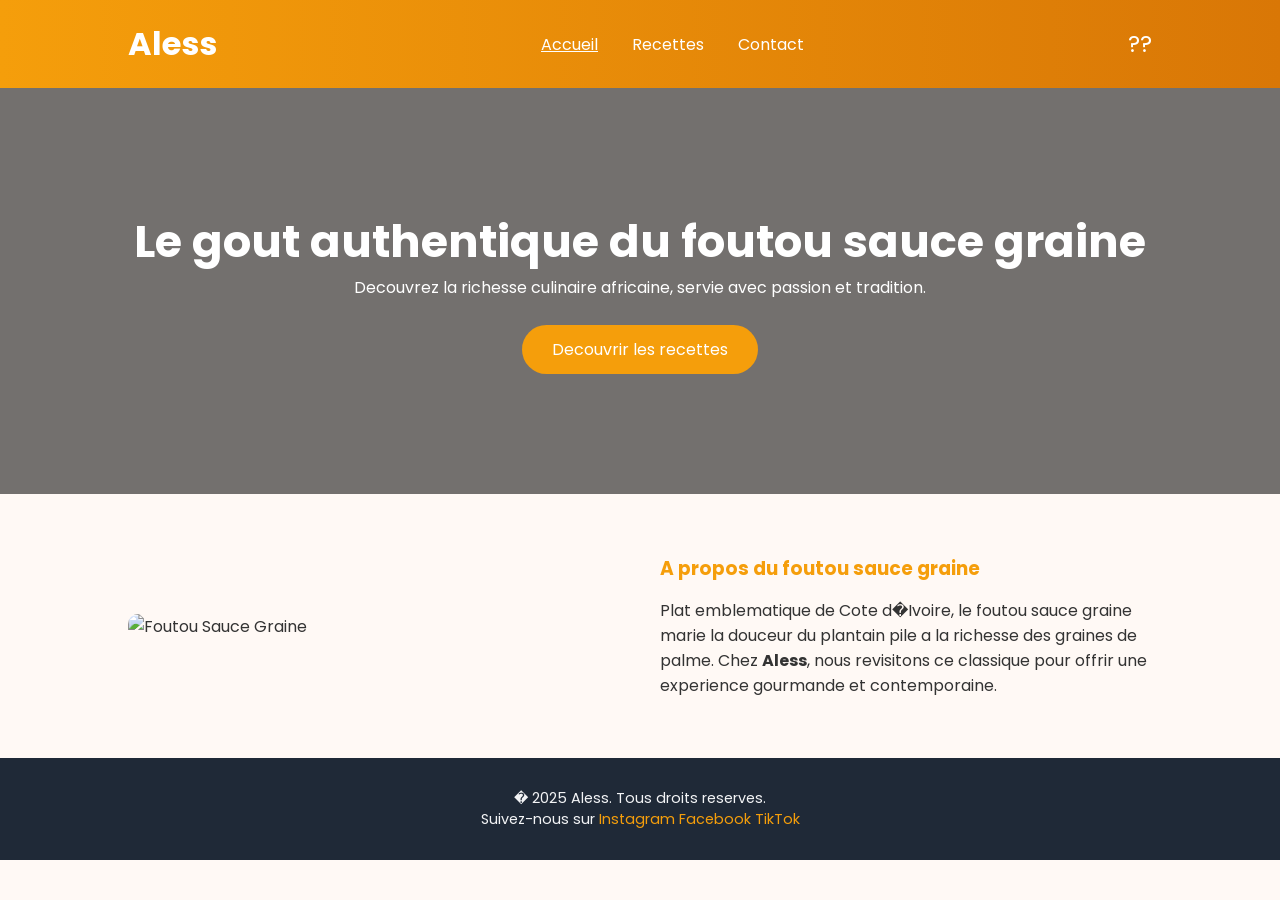
==== index.html @ 9a4a41c0 "V1.0" ====
<!DOCTYPE html>
<html lang="fr">
<head>
  <meta charset="UTF-8">
  <meta name="viewport" content="width=device-width, initial-scale=1.0">
  <meta http-equiv="X-UA-Compatible" content="IE=edge">
  <title>Aless - Foutou Sauce Graine</title>
  <link rel="stylesheet" href="style.css">
  <link href="https://fonts.googleapis.com/css2?family=Poppins:wght@400;600&display=swap" rel="stylesheet">
</head>
<body>
  <header>
    <h1>Aless</h1>
    <nav>
      <a href="index.html" class="active">Accueil</a>
      <a href="recettes.html">Recettes</a>
      <a href="#contact">Contact</a>
    </nav>
    <button id="theme-toggle">??</button>
  </header>

  <section class="hero">
    <h2>Le gout authentique du foutou sauce graine</h2>
    <p>Decouvrez la richesse culinaire africaine, servie avec passion et tradition.</p>
    <button class="cta" onclick="location.href='recettes.html'">Decouvrir les recettes</button>
  </section>

  <section class="about">
    <img src="https://www.jeuneafrique.com/cdn-cgi/image/q=100,f=auto,metadata=none,width=1256,height=628/https://www.jeuneafrique.com/medias/2021/12/13/jad20211213-culture-gastronomie5-foutou.jpg" alt="Foutou Sauce Graine">
    <div class="about-text">
      <h3>A propos du foutou sauce graine</h3>
      <p>
        Plat emblematique de Cote d�Ivoire, le foutou sauce graine marie la douceur du plantain pile 
        a la richesse des graines de palme.  
        Chez <strong>Aless</strong>, nous revisitons ce classique pour offrir une experience 
        gourmande et contemporaine.
      </p>
    </div>
  </section>

  <footer id="contact">
    <p>� 2025 Aless. Tous droits reserves.</p>
    <p>Suivez-nous sur 
      <a href="#">Instagram</a>  
      <a href="#">Facebook</a>  
      <a href="#">TikTok</a>
    </p>
  </footer>

  <!-- Le script est charg� ici, � la fin -->
  <script src="script.js"></script>
</body>
</html>
---- style.css ----
* {
  margin: 0;
  padding: 0;
  box-sizing: border-box;
  font-family: 'Poppins', sans-serif;
}

body {
  background: var(--bg);
  color: var(--text);
  transition: 0.3s ease;
}

:root {
  --bg: #fff9f5;
  --text: #333;
  --accent: #f59e0b;
  --dark-bg: #1f2937;
  --dark-text: #f3f4f6;
}

body.dark {
  --bg: #1f2937;
  --text: #f3f4f6;
}

header {
  background: linear-gradient(90deg, #f59e0b, #d97706);
  color: white;
  padding: 20px 10%;
  display: flex;
  justify-content: space-between;
  align-items: center;
  position: sticky;
  top: 0;
  z-index: 10;
}

header nav a {
  margin: 0 15px;
  color: white;
  text-decoration: none;
  transition: 0.3s;
}

header nav a:hover, header nav a.active {
  text-decoration: underline;
}

#theme-toggle {
  background: transparent;
  border: none;
  font-size: 1.4em;
  cursor: pointer;
  color: white;
}

.hero {
  background: url('https://images.unsplash.com/photo-1604908177522-040b3b5f84a3?auto=format&fit=crop&w=1200&q=80') center/cover no-repeat;
  color: white;
  text-align: center;
  padding: 120px 20px;
  position: relative;
}

.hero::after {
  content: "";
  position: absolute;
  inset: 0;
  background: rgba(0, 0, 0, 0.55);
}

.hero h2, .hero p, .hero button {
  position: relative;
  z-index: 1;
}

.hero h2 {
  font-size: 2.8em;
}

.hero .cta {
  margin-top: 25px;
  background: var(--accent);
  border: none;
  padding: 12px 30px;
  color: white;
  border-radius: 25px;
  font-size: 1em;
  cursor: pointer;
  transition: 0.3s;
}

.hero .cta:hover {
  background: #d97706;
}

.about {
  display: flex;
  flex-wrap: wrap;
  padding: 60px 10%;
  align-items: center;
  gap: 40px;
}

.about img {
  flex: 1;
  width: 100%;
  border-radius: 10px;
}

.about-text {
  flex: 1;
}

.about-text h3 {
  color: var(--accent);
  margin-bottom: 15px;
}

.recipes {
  padding: 60px 10%;
  text-align: center;
}

.recipes h2 {
  color: var(--accent);
  margin-bottom: 40px;
}

.recipe-card {
  display: inline-block;
  width: 280px;
  margin: 15px;
  background: white;
  border-radius: 10px;
  overflow: hidden;
  box-shadow: 0 5px 15px rgba(0,0,0,0.1);
  transition: 0.3s;
}

body.dark .recipe-card {
  background: #2d3748;
}

.recipe-card:hover {
  transform: translateY(-5px);
}

.recipe-card img {
  width: 100%;
  height: 180px;
  object-fit: cover;
}

.recipe-card h3 {
  margin: 15px 0 10px;
}

.recipe-card p {
  padding: 0 15px 20px;
  font-size: 0.9em;
  color: #555;
}

body.dark .recipe-card p {
  color: #ddd;
}

footer {
  background: var(--dark-bg);
  color: var(--dark-text);
  text-align: center;
  padding: 30px 10%;
  font-size: 0.9em;
}

footer a {
  color: var(--accent);
  text-decoration: none;
}

footer a:hover {
  text-decoration: underline;
}
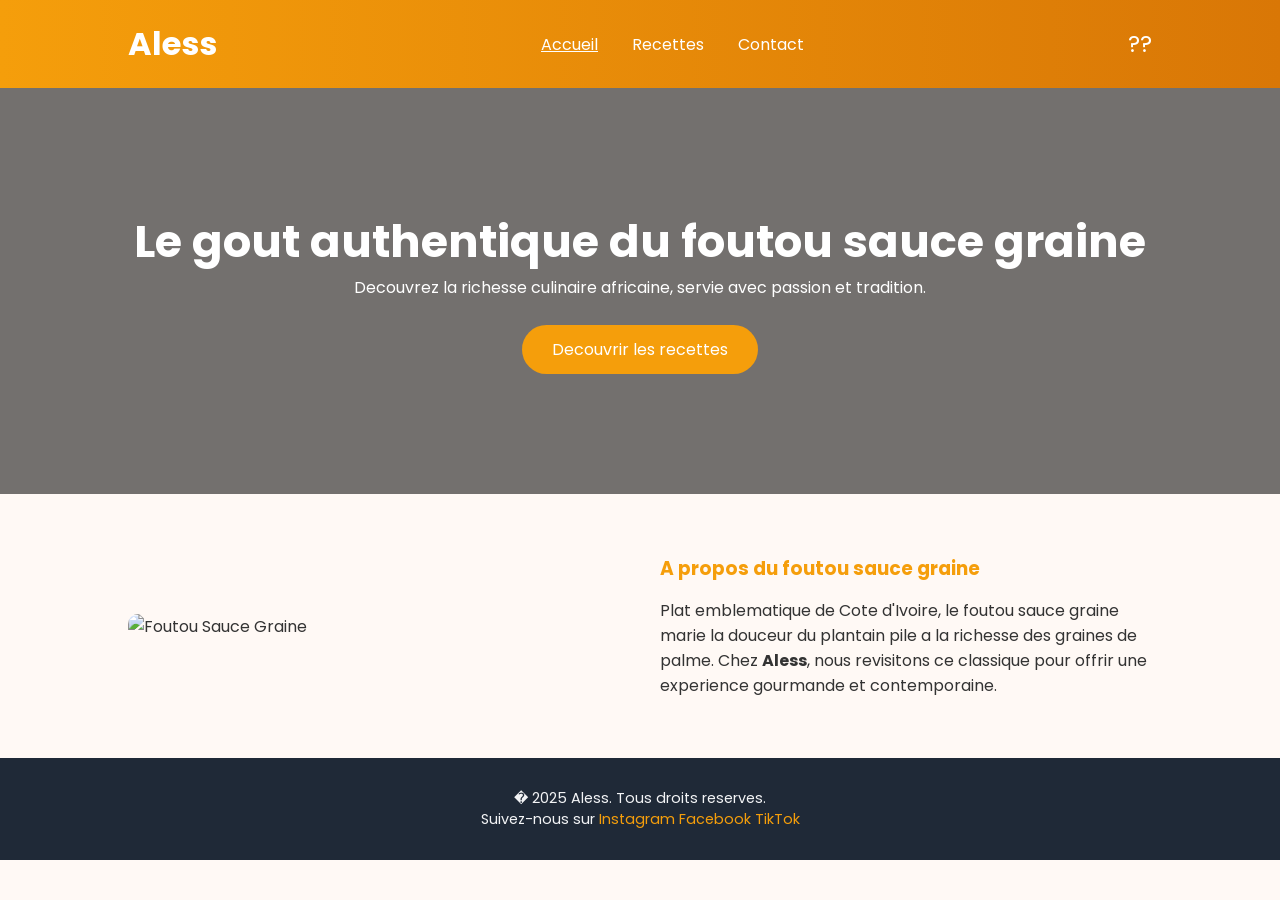
==== commit e423aa1e: "V1.1" ====
--- a/index.html
+++ b/index.html
@@ -30,7 +30,7 @@
     <div class="about-text">
       <h3>A propos du foutou sauce graine</h3>
       <p>
-        Plat emblematique de Cote d�Ivoire, le foutou sauce graine marie la douceur du plantain pile 
+        Plat emblematique de Cote d'Ivoire, le foutou sauce graine marie la douceur du plantain pile 
         a la richesse des graines de palme.  
         Chez <strong>Aless</strong>, nous revisitons ce classique pour offrir une experience 
         gourmande et contemporaine.
